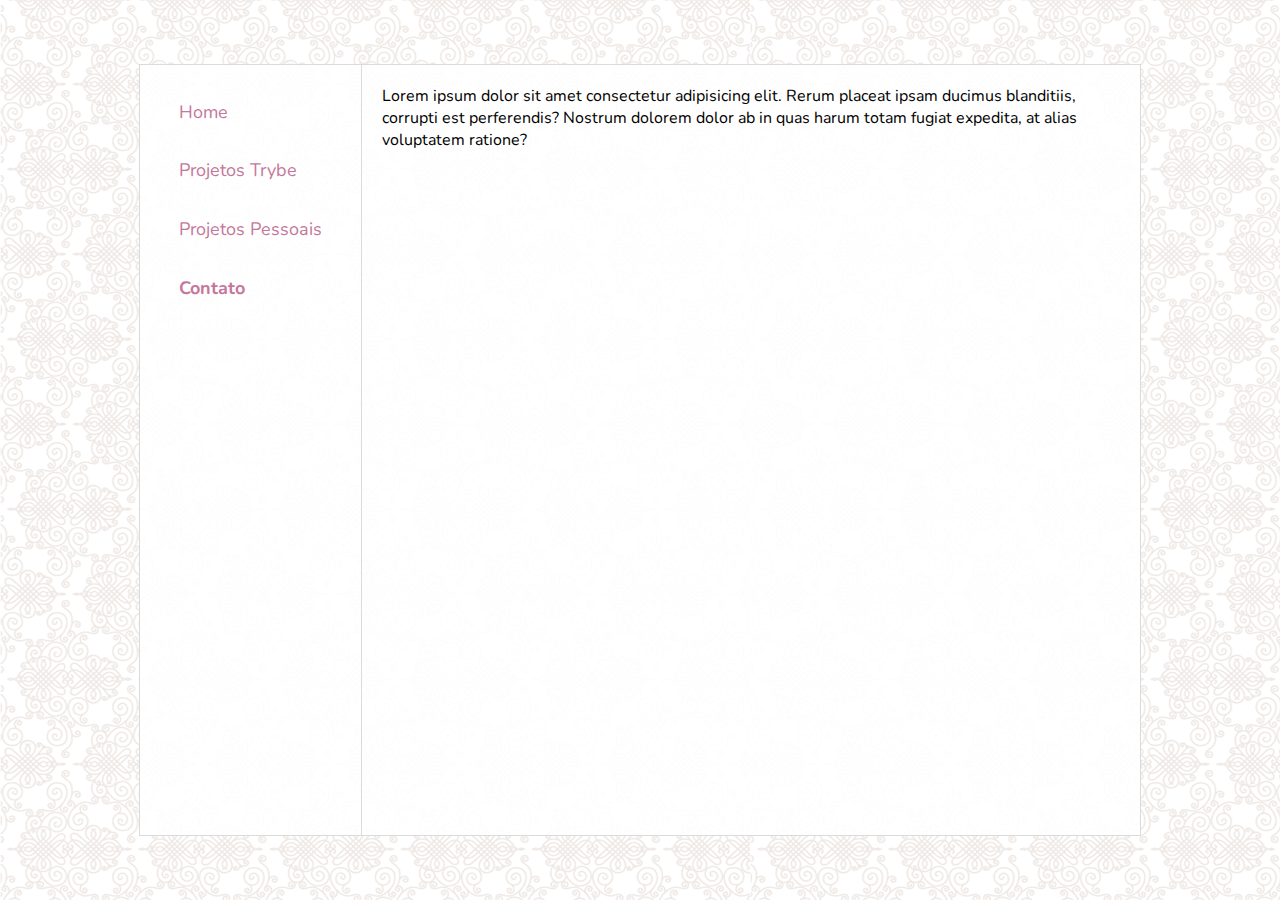
==== contato.html @ bd57bc15 "renomeando arquivo home para index" ====
<!DOCTYPE html>
<html lang="pt-br">

  <head>

    <meta charset="UTF-8">
    <title>Meu Portifólio!</title>
    <link href="styles/style.css" rel="stylesheet" type="text/css">

    <link href="https://fonts.googleapis.com/css2?family=Nunito:ital,wght@0,200;0,300;0,400;0,500;0,600;0,700;0,800;0,900;1,200;1,300;1,400;1,500;1,600;1,700;1,800;1,900&display=swap" rel="stylesheet">

  </head>
    
  <body>

    <section id="all" class="content-all">

      <header id="menu">
        <ul id="list-menu" class="content-list">
          <li><a href="index.html">Home</a></li>
          <li><a href="projetos-trybe.html">Projetos Trybe</a></li>
          <li><a href="projetos-pessoais.html">Projetos Pessoais</a></li>
          <li><a href="contato.html"><strong>Contato</strong></a></li>
        </ul>
      </header>

      <main id="desc">
        <p>
          Lorem ipsum dolor sit amet consectetur adipisicing elit. Rerum placeat ipsam ducimus blanditiis, corrupti est perferendis? Nostrum dolorem dolor ab in quas harum totam fugiat expedita, at alias voluptatem ratione?
        </p>
      </main>
      
    </section>

  </body>

</html>
---- styles/style.css ----
* {
  margin: 0;
  padding: 0;
}

body {
  display: flex;
  justify-content: center;
  min-height:100vh;
  background: url('../imagens/bg.png');
}

#all {
  display: flex;
  background-color: rgba(255, 255, 255, 0.897);
  border: solid 1px rgb(219, 219, 219);
  font-family: 'Nunito', sans-serif;
  max-width: 1000px;
  margin: 5%;
}

/* ESTILIZAÇÕES MENU */
#menu {
  display: flex;
  flex-direction: row;
  justify-content: center;
  flex-basis: 30%;
  border-right: solid 1px rgb(219, 219, 219);
  font-size: 18px;
}

#list-menu {
  display: flex;
  flex-direction: column;
  justify-content: space-evenly;
  list-style: none;
  max-height: 35%;
}

#list-menu > li > a {
  text-decoration: none;
  color: rgb(196, 119, 155);
}

/* ESTILIZAÇÕE HOME */
#desc {
  display: flex;
  justify-content: center;
  margin: 20px;
  flex-basis: 100%;
}

#container-texto {
  text-align: justify;
  flex-basis: 60%;
  align-self: center;
}

#titulos > h1 {
  text-align: center;
  font-size: 30px;
  letter-spacing: 6.3px;
  color: rgb(196, 119, 155);
}

#titulos > h5:nth-child(3) {
  text-transform: uppercase;
  text-align: center;

}

#texto {
  margin-top: 20px;
}

#img-tabata {
  max-width: 40%;
  border: solid 1px rgb(219, 219, 219);
  padding: 5px;
  float: left;
  margin: 0 20px 0 0;
}
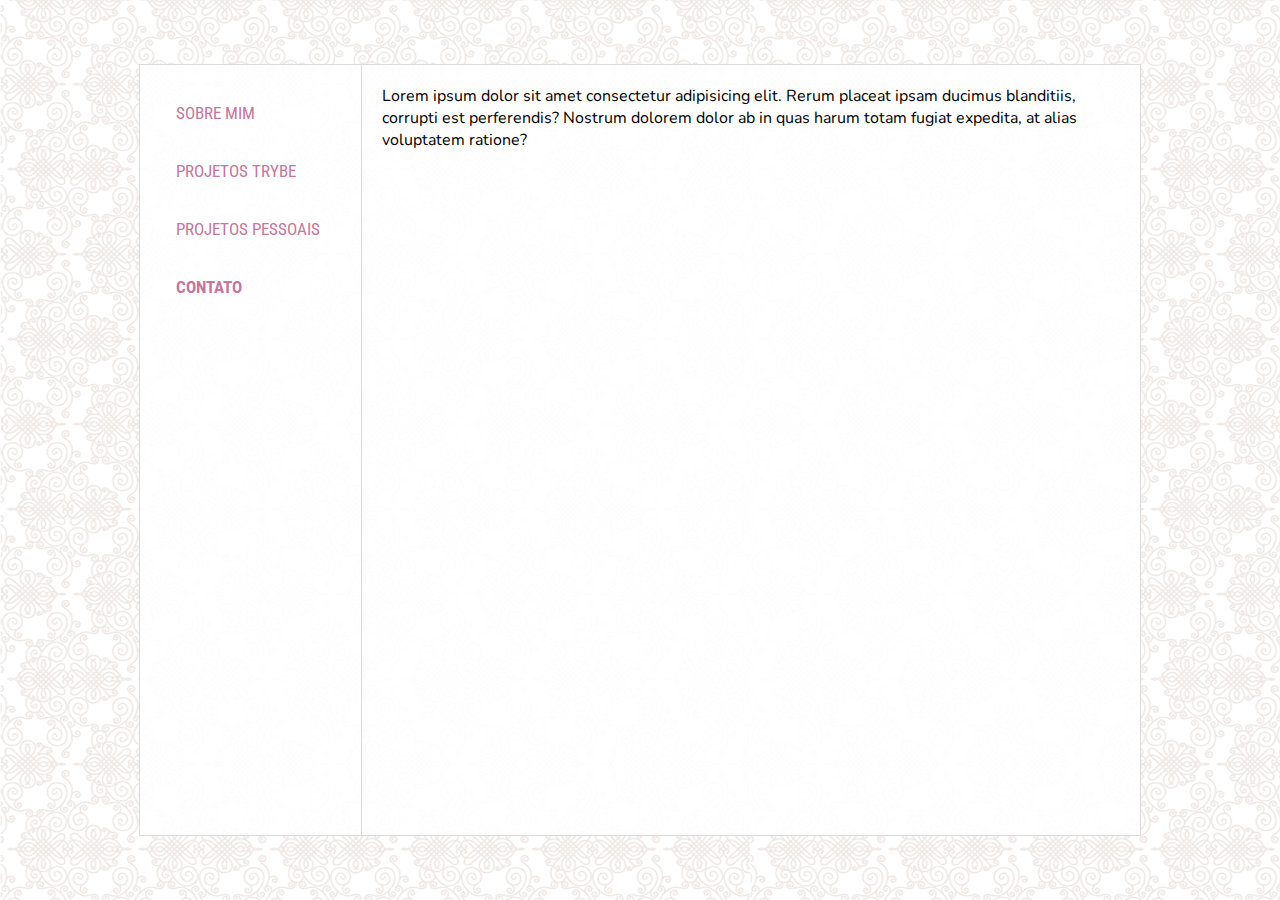
==== commit 17b0ec27: "alteraçao da font no menu" ====
--- a/contato.html
+++ b/contato.html
@@ -7,7 +7,7 @@
     <title>Meu Portifólio!</title>
     <link href="styles/style.css" rel="stylesheet" type="text/css">
 
-    <link href="https://fonts.googleapis.com/css2?family=Nunito:ital,wght@0,200;0,300;0,400;0,500;0,600;0,700;0,800;0,900;1,200;1,300;1,400;1,500;1,600;1,700;1,800;1,900&display=swap" rel="stylesheet">
+    <link href="https://fonts.googleapis.com/css2?family=Nunito:ital,wght@0,200;0,300;0,400;0,500;0,600;0,700;0,800;0,900;1,200;1,300;1,400;1,500;1,600;1,700;1,800;1,900&family=Roboto+Condensed:ital,wght@0,300;0,400;0,700;1,300;1,400;1,700&display=swap" rel="stylesheet">
 
   </head>
     
@@ -17,7 +17,7 @@
 
       <header id="menu">
         <ul id="list-menu" class="content-list">
-          <li><a href="index.html">Home</a></li>
+          <li><a href="index.html">Sobre Mim</a></li>
           <li><a href="projetos-trybe.html">Projetos Trybe</a></li>
           <li><a href="projetos-pessoais.html">Projetos Pessoais</a></li>
           <li><a href="contato.html"><strong>Contato</strong></a></li>
--- a/styles/style.css
+++ b/styles/style.css
@@ -23,10 +23,11 @@
 #menu {
   display: flex;
   flex-direction: row;
-  justify-content: center;
   flex-basis: 30%;
   border-right: solid 1px rgb(219, 219, 219);
-  font-size: 18px;
+  font-family: 'Roboto Condensed', sans-serif;
+  font-size: 17px;
+  text-transform: uppercase;
 }
 
 #list-menu {
@@ -34,6 +35,7 @@
   flex-direction: column;
   justify-content: space-evenly;
   list-style: none;
+  padding: 0 36px;
   max-height: 35%;
 }
 
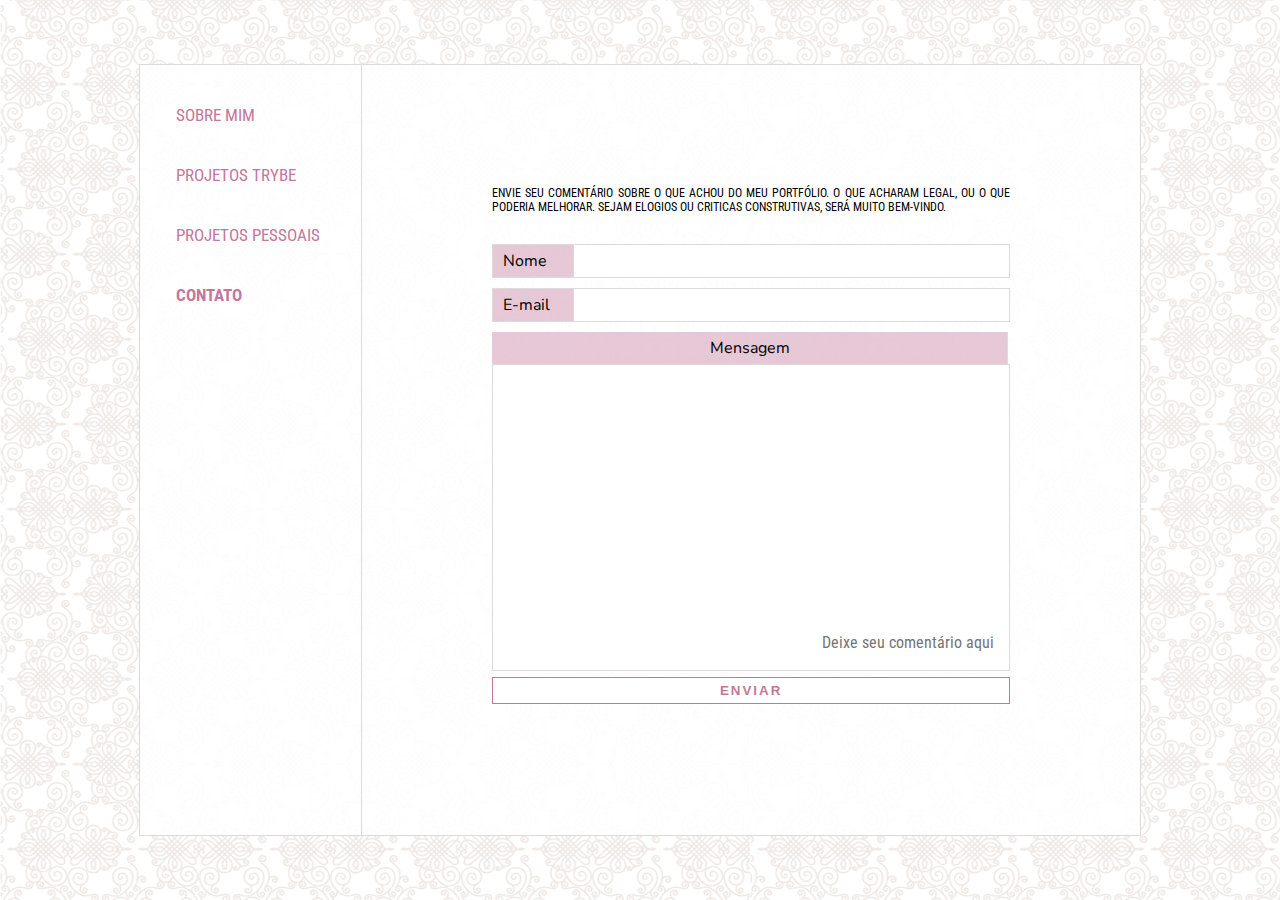
==== commit 2223b8f4: "pagina de contato quase finalizada" ====
--- a/contato.html
+++ b/contato.html
@@ -4,16 +4,16 @@
   <head>
 
     <meta charset="UTF-8">
-    <title>Meu Portifólio!</title>
-    <link href="styles/style.css" rel="stylesheet" type="text/css">
+    <title>Meu Portfólio</title>
+    <link href="styles/style-index.css" rel="stylesheet" type="text/css">
+    <link href="styles/style-contato.css" rel="stylesheet" type="text/css">
 
     <link href="https://fonts.googleapis.com/css2?family=Nunito:ital,wght@0,200;0,300;0,400;0,500;0,600;0,700;0,800;0,900;1,200;1,300;1,400;1,500;1,600;1,700;1,800;1,900&family=Roboto+Condensed:ital,wght@0,300;0,400;0,700;1,300;1,400;1,700&display=swap" rel="stylesheet">
 
   </head>
     
   <body>
-
-    <section id="all" class="content-all">
+    <main id="all" class="content-all">
 
       <header id="menu">
         <ul id="list-menu" class="content-list">
@@ -24,14 +24,39 @@
         </ul>
       </header>
 
-      <main id="desc">
-        <p>
-          Lorem ipsum dolor sit amet consectetur adipisicing elit. Rerum placeat ipsam ducimus blanditiis, corrupti est perferendis? Nostrum dolorem dolor ab in quas harum totam fugiat expedita, at alias voluptatem ratione?
-        </p>
-      </main>
-      
-    </section>
+      <section id="desc">
+        <div id="container-texto">
 
+          <p>Envie seu comentário sobre o que achou do meu portfólio. O que acharam legal, ou o que poderia melhorar. Sejam elogios ou criticas construtivas, será muito bem-vindo.</p>
+
+          <form action="https://api.staticforms.xyz/submit" method="post" id="form">
+            
+            <input type="hidden" name="accessKey" value="5ed114cf-ee7e-410b-b2be-ed9f45a75007">
+            <input type="hidden" name="redirectTo" value="contato.html">
+
+            <label for="name">
+              <p>Nome</p> <input type="text" name="name" id="name">
+            </label>
+            <label for="email">
+              <p>E-mail</p> <input type="email" name="email" id="email">
+            </label>
+
+            <div>
+              <label for="message">
+                <p>Mensagem</p>
+                <div>
+                  <textarea name="message" id="message" cols="53" rows="15" placeholder="Deixe seu comentário aqui"></textarea>
+                </div>
+              </label>
+            </div>
+
+            <button type="submit">Enviar</button>
+
+          </form>
+        </div>
+      </section>
+
+    </main>
   </body>
 
 </html>--- a/styles/style-index.css
+++ b/styles/style-index.css
@@ -0,0 +1,86 @@
+* {
+  margin: 0;
+  padding: 0;
+}
+
+body {
+  display: flex;
+  justify-content: center;
+  min-height:100vh;
+  max-height: 50vh;
+  background: url('../imagens/bg.png');
+}
+
+#all {
+  display: flex;
+  background-color: rgba(255, 255, 255, 0.897);
+  border: solid 1px rgb(219, 219, 219);
+  font-family: 'Nunito', sans-serif;
+  max-width: 1000px;
+  margin: 5%;
+}
+
+/* ESTILIZAÇÕES MENU */
+#menu {
+  display: flex;
+  flex-direction: row;
+  flex-basis: 30%;
+  border-right: solid 1px rgb(219, 219, 219);
+  font-family: 'Roboto Condensed', sans-serif;
+  font-size: 17px;
+  text-transform: uppercase;
+}
+
+#list-menu {
+  display: flex;
+  flex-direction: column;
+  justify-content: space-evenly;
+  list-style: none;
+  padding: 0 36px;
+  height: 280px;
+}
+
+#list-menu > li > a {
+  text-decoration: none;
+  color: rgb(196, 119, 155);
+}
+
+/* ESTILIZAÇÕE SOBRE MIM */
+#desc {
+  display: flex;
+  justify-content: center;
+  margin: 20px;
+  flex-basis: 100%;
+}
+
+#container-texto {
+  text-align: justify;
+  flex-basis: 60%;
+  align-self: center;
+}
+
+#titulos > h1 {
+  text-align: center;
+  font-size: 30px;
+  letter-spacing: 6.3px;
+  color: rgb(196, 119, 155);
+}
+
+#titulos > h5:nth-child(3) {
+  text-transform: uppercase;
+  text-align: center;
+  font-family: 'Roboto Condensed', sans-serif;
+  letter-spacing: 1.8px;
+}
+
+#texto {
+  margin-top: 20px;
+}
+
+#img-tabata {
+  max-width: 40%;
+  border: solid 1px rgb(219, 219, 219);
+  padding: 5px;
+  float: left;
+  margin: 0 20px 0 0;
+}--- a/styles/style-contato.css
+++ b/styles/style-contato.css
@@ -0,0 +1,76 @@
+input {
+  font-family: 'Roboto Condensed', sans-serif;
+  font-size: 16px;
+  width: 100%;
+  border: none;
+  outline: 0;
+  padding: 0 20px;
+}
+
+textarea {
+  font-family: 'Roboto Condensed', sans-serif;
+  font-size: 16px;
+  resize: none;
+  border: solid 1px rgb(219, 219, 219);
+  padding: 10px;
+}
+
+textarea::placeholder {
+  float: right;
+  margin-top: 6.7cm;
+  padding: 5px;
+}
+
+#container-texto > p {
+  font-family: 'Roboto Condensed', sans-serif;
+  text-transform: uppercase;
+  font-size: 12px;
+  margin-bottom: 30px;
+}
+
+#form > label {
+  display: flex;
+  flex-direction: row;
+  margin: 0 0 10px;
+  border: solid 1px rgb(219, 219, 219);
+}
+
+#form > label > p {
+  width: 15%;
+  display: flex;
+  flex-direction: row;
+  border-right: solid 1px rgb(219, 219, 219);
+  padding: 5px 10px;
+  background-color: rgba(196, 119, 155, 0.404);
+}
+
+#form > div > label {
+  display: flex;
+  flex-direction: column;
+  text-align: center;
+}
+
+#form > div > label > p {
+  width: 95.5%;
+  border-right: solid 1px rgb(219, 219, 219);
+  padding: 5px 10px;
+  background-color: rgba(196, 119, 155, 0.404);
+}
+
+input:focus, textarea:focus {
+  box-shadow: inset 0 0 3px rgba(196, 119, 155, 0.815);
+  outline: 0;
+
+}
+
+button {
+  text-transform: uppercase;
+  width: 100%;
+  margin: 0 0 10px;
+  border: solid 1px rgb(196, 119, 155);
+  padding: 5px 10px;
+  background-color: white;
+  font-weight: 800;
+  letter-spacing: 2px;
+  color: rgb(196, 119, 155);
+}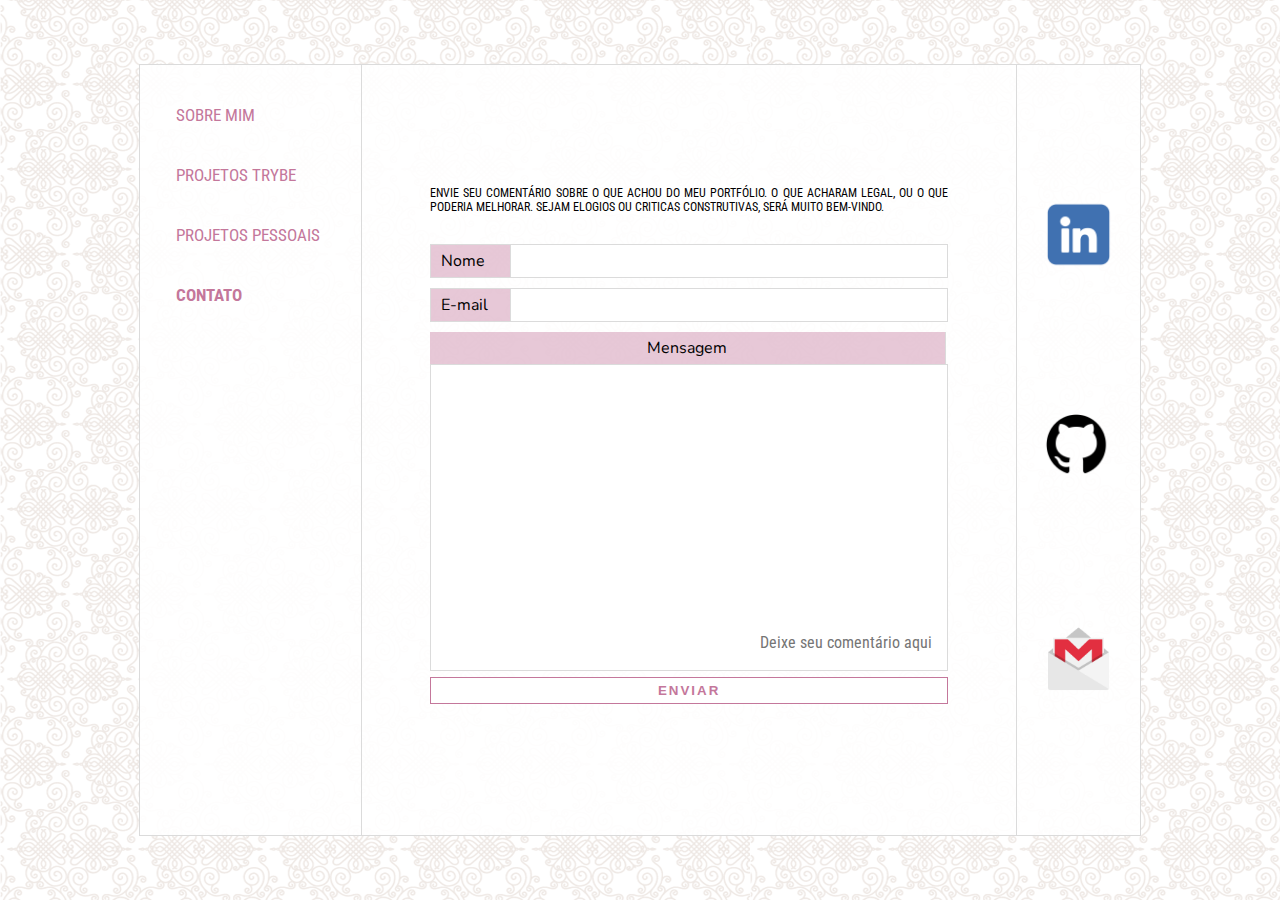
==== commit 9687b51e: "Paginas Projeto Trybe e Pessoais, e Contato: finalizadas" ====
--- a/contato.html
+++ b/contato.html
@@ -29,26 +29,26 @@
 
           <p>Envie seu comentário sobre o que achou do meu portfólio. O que acharam legal, ou o que poderia melhorar. Sejam elogios ou criticas construtivas, será muito bem-vindo.</p>
 
-          <form action="https://api.staticforms.xyz/submit" method="post" id="form">
-            
-            <input type="hidden" name="accessKey" value="5ed114cf-ee7e-410b-b2be-ed9f45a75007">
-            <input type="hidden" name="redirectTo" value="contato.html">
+          <form action="https://formsubmit.co/tabatac.souto@gmail.com" method="post" id="form">
 
             <label for="name">
-              <p>Nome</p> <input type="text" name="name" id="name">
+              <p>Nome</p> <input type="text" name="name" id="name" required>
             </label>
             <label for="email">
-              <p>E-mail</p> <input type="email" name="email" id="email">
+              <p>E-mail</p> <input type="email" name="email" id="email" required>
             </label>
 
             <div>
               <label for="message">
                 <p>Mensagem</p>
                 <div>
-                  <textarea name="message" id="message" cols="53" rows="15" placeholder="Deixe seu comentário aqui"></textarea>
+                  <textarea name="message" id="message" cols="53" rows="15" placeholder="Deixe seu comentário aqui" required></textarea>
                 </div>
               </label>
             </div>
+
+            <input type="hidden" name="_next" value="http://127.0.0.1:5500/contato.html">
+            <input type="hidden" name="_captcha" value="false">
 
             <button type="submit">Enviar</button>
 
@@ -56,6 +56,14 @@
         </div>
       </section>
 
+      <section id="social-networks">
+        <nav>
+          <a href="https://www.linkedin.com/in/tabatasouto/"><img src="./imagens/linkedin.png" alt="Linkedin" ></a>
+          <a href="https://github.com/TabataSouto"><img src="./imagens/github.png" alt="github"></a>
+          <a href="contato.html"><img src="./imagens/gmail.png" alt="email"></a>
+        </nav>
+      </section>
+
     </main>
   </body>
 
--- a/styles/style-index.css
+++ b/styles/style-index.css
@@ -24,7 +24,7 @@
 #menu {
   display: flex;
   flex-direction: row;
-  flex-basis: 30%;
+  flex-basis: 36%;
   border-right: solid 1px rgb(219, 219, 219);
   font-family: 'Roboto Condensed', sans-serif;
   font-size: 17px;
@@ -55,7 +55,7 @@
 
 #container-texto {
   text-align: justify;
-  flex-basis: 60%;
+  flex-basis: 75%;
   align-self: center;
 }
 
@@ -83,4 +83,21 @@
   padding: 5px;
   float: left;
   margin: 0 20px 0 0;
+}
+
+#social-networks {
+  flex-basis: 20%;
+  border-left: solid 1px rgb(219, 219, 219);
+  text-align: center;
+}
+
+#social-networks > nav {
+  display: flex;
+  flex-direction: column;
+  justify-content: space-evenly;
+  height: 100%;
+}
+
+#social-networks > nav > a > img {
+  width: 60%;
 }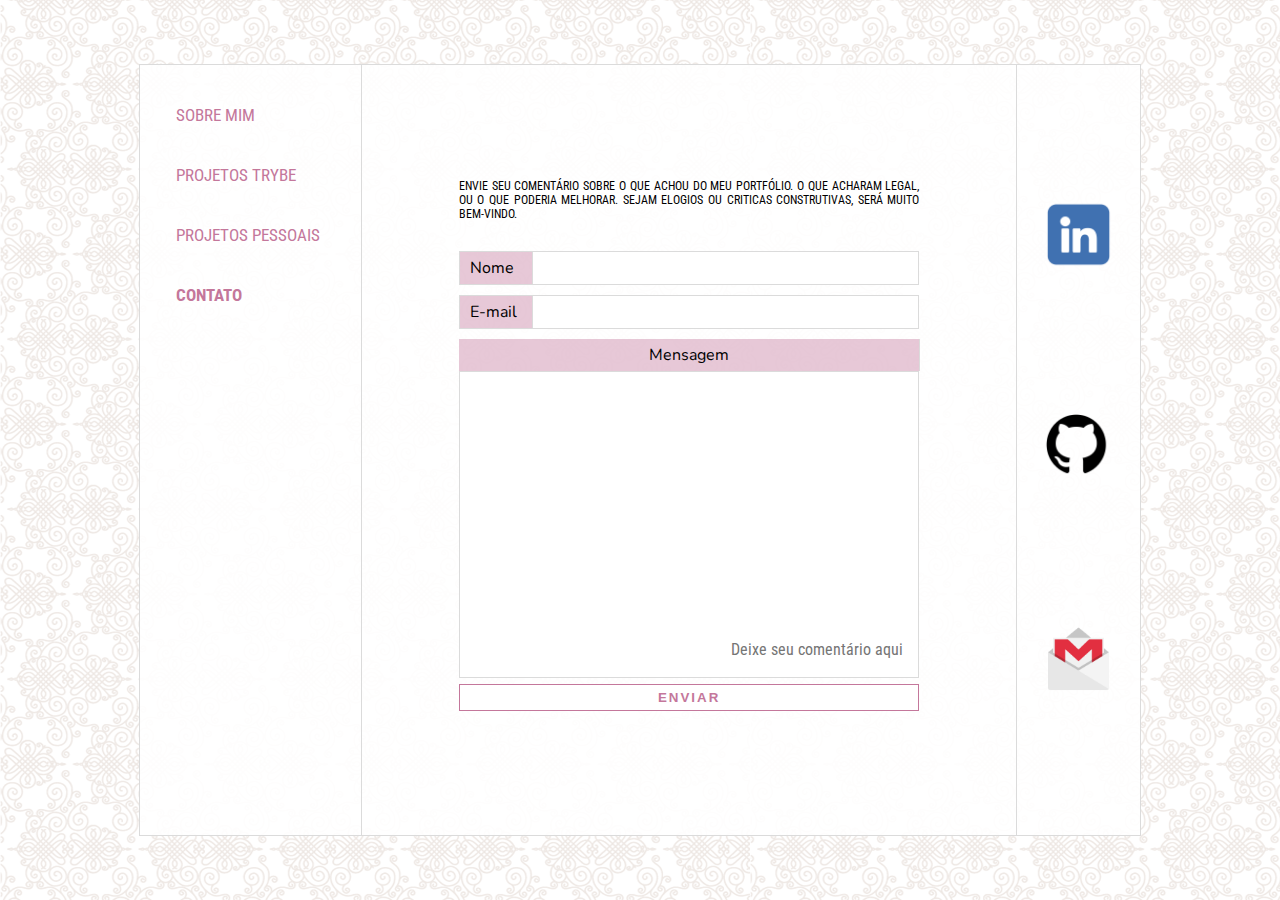
==== commit 7ee74073: "Porfolio Finalizado <3" ====
--- a/contato.html
+++ b/contato.html
@@ -4,7 +4,7 @@
   <head>
 
     <meta charset="UTF-8">
-    <title>Meu Portfólio</title>
+    <title>Vamos conversar</title>
     <link href="styles/style-index.css" rel="stylesheet" type="text/css">
     <link href="styles/style-contato.css" rel="stylesheet" type="text/css">
 
@@ -42,7 +42,7 @@
               <label for="message">
                 <p>Mensagem</p>
                 <div>
-                  <textarea name="message" id="message" cols="53" rows="15" placeholder="Deixe seu comentário aqui" required></textarea>
+                  <textarea name="message" id="message" rows="15" placeholder="Deixe seu comentário aqui" required></textarea>
                 </div>
               </label>
             </div>
--- a/styles/style-index.css
+++ b/styles/style-index.css
@@ -9,6 +9,11 @@
   min-height:100vh;
   max-height: 50vh;
   background: url('../imagens/bg.png');
+}
+
+#texto > p {
+  font-size: 14px;
+  margin-bottom: 10px;
 }
 
 #all {
--- a/styles/style-contato.css
+++ b/styles/style-contato.css
@@ -13,6 +13,7 @@
   resize: none;
   border: solid 1px rgb(219, 219, 219);
   padding: 10px;
+  width: 95%;
 }
 
 textarea::placeholder {
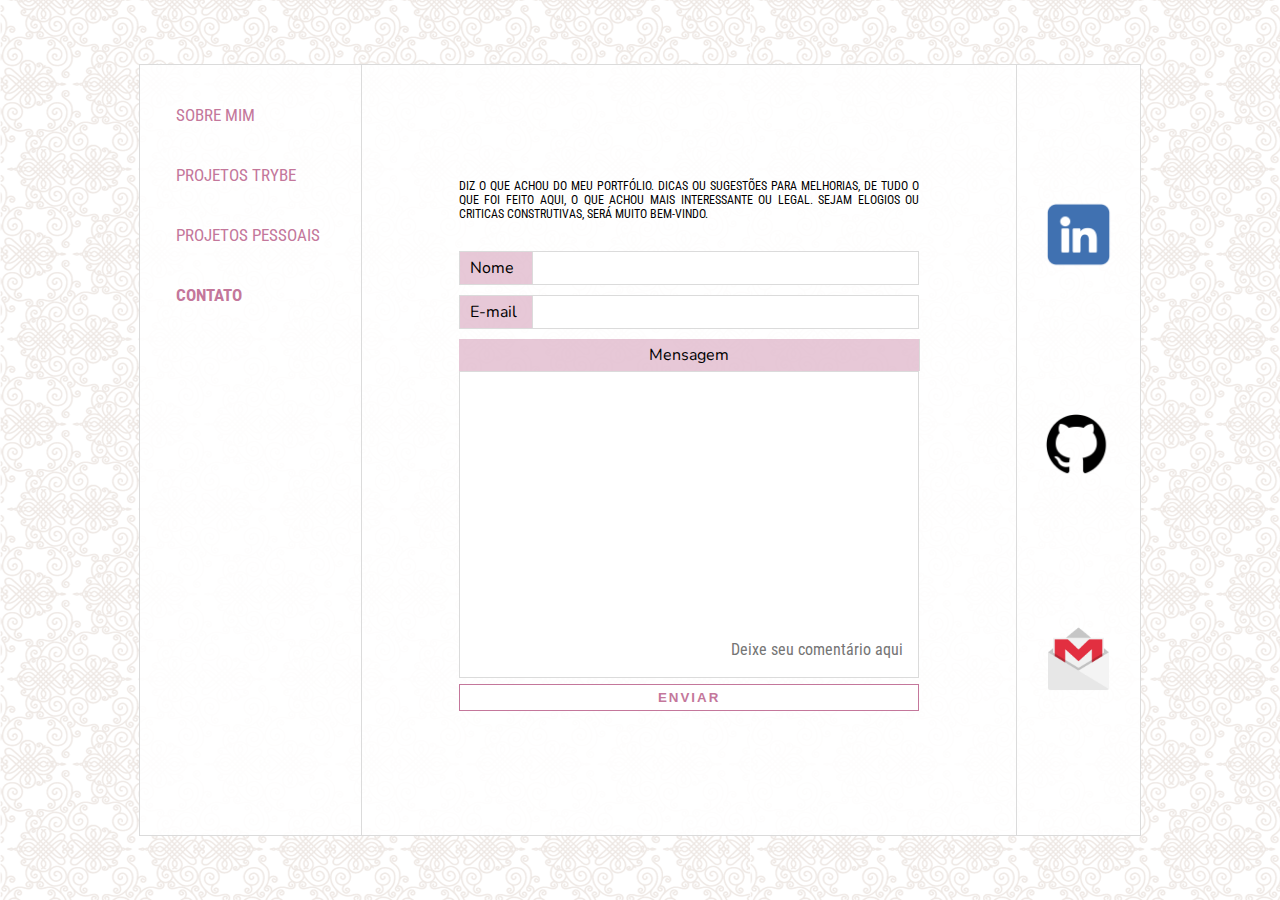
==== commit 80dccd30: "Inclusao pagina web jogo pokemon" ====
--- a/contato.html
+++ b/contato.html
@@ -27,7 +27,7 @@
       <section id="desc">
         <div id="container-texto">
 
-          <p>Envie seu comentário sobre o que achou do meu portfólio. O que acharam legal, ou o que poderia melhorar. Sejam elogios ou criticas construtivas, será muito bem-vindo.</p>
+          <p>Diz o que achou do meu portfólio. Dicas ou sugestões para melhorias, de tudo o que foi feito aqui, o que achou mais interessante ou legal. Sejam elogios ou criticas construtivas, será muito bem-vindo.</p>
 
           <form action="https://formsubmit.co/tabatac.souto@gmail.com" method="post" id="form">
 
